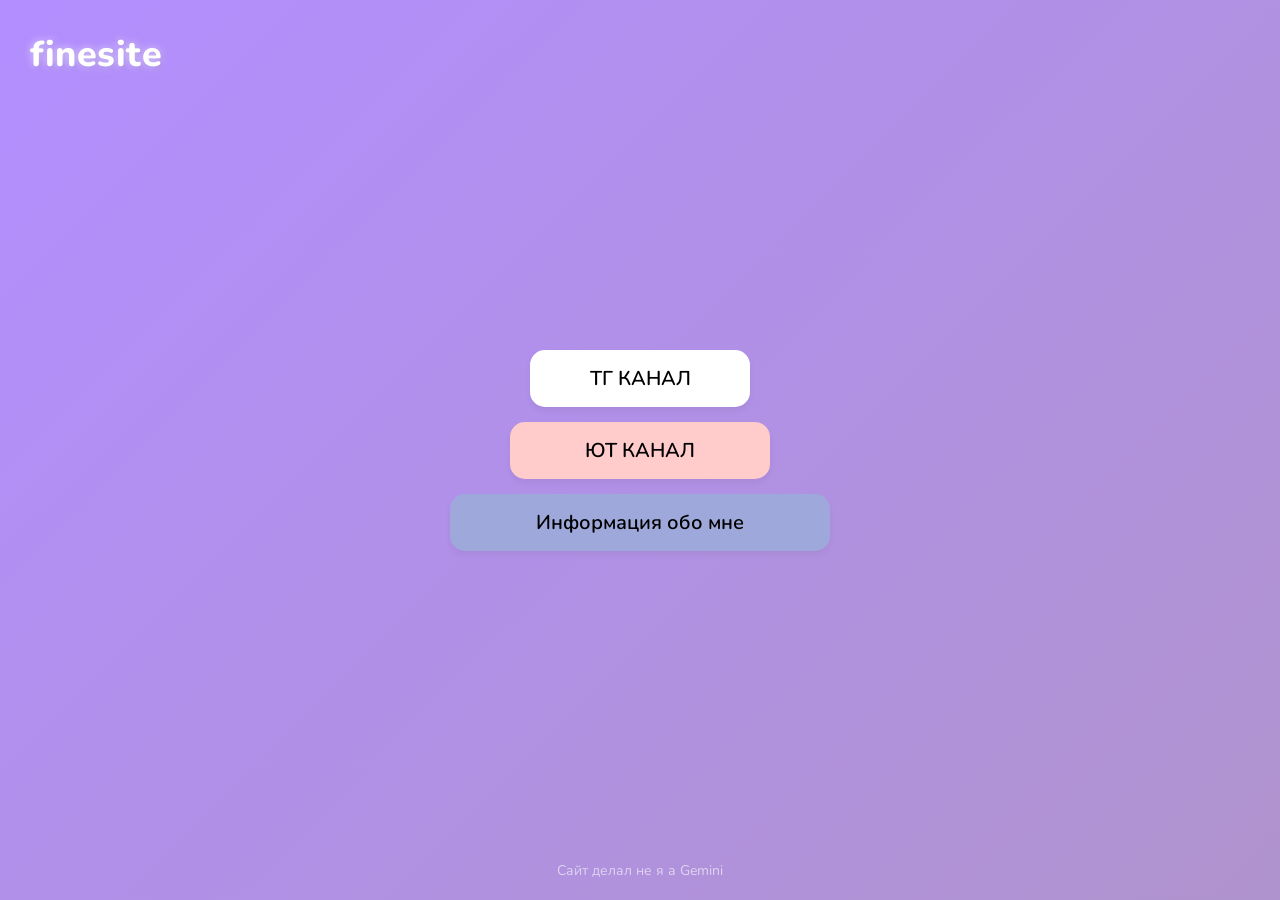
==== index.html @ 7a39f19e "Add files via upload" ====
<!DOCTYPE html>
<html lang="ru">
<head>
    <meta charset="UTF-8">
    <meta name="viewport" content="width=device-width, initial-scale=1.0">
    <title>Finesite</title>
    <link href="https://fonts.googleapis.com/css2?family=Nunito:wght@600;800&display=swap" rel="stylesheet">
    <style>
        /* --- ОСНОВНЫЕ НАСТРОЙКИ --- */
        body {
            margin: 0;
            padding: 0;
            font-family: 'Nunito', sans-serif;
            height: 100vh;
            display: flex;
            flex-direction: column;
            align-items: center;
            justify-content: center;
            /* Градиентный фон как на фото (сиренево-розовый) */
            background: linear-gradient(135deg, #b28eff 0%, #af93cd 100%);
            overflow: hidden;
            position: relative;
        }

        /* --- ЛОГОТИП (Слева сверху) --- */
        .logo {
            position: absolute;
            top: 30px;
            left: 30px;
            font-size: 36px;
            font-weight: 800; /* Жирный шрифт */
            color: white;
            /* Эффект свечения (тени) как на картинке */
            text-shadow: 0px 0px 8px rgba(255, 255, 255, 0.6), 2px 2px 4px rgba(0,0,0,0.1);
            letter-spacing: 0.5px;
            pointer-events: none; /* Чтобы логотип не мешал кликам */
        }

        /* --- КОНТЕЙНЕР ДЛЯ КНОПОК --- */
        .buttons-container {
            display: flex;
            flex-direction: column;
            align-items: center;
            gap: 15px; /* Расстояние между кнопками */
        }

        /* --- ОБЩИЙ СТИЛЬ КНОПОК --- */
        .btn {
            text-decoration: none;
            color: black;
            font-weight: 600;
            font-size: 20px;
            padding: 15px 0; /* Высота кнопок */
            border-radius: 15px; /* Скругление углов */
            text-align: center;
            box-shadow: 0 4px 6px rgba(0,0,0,0.05); /* Легкая тень */
            transition: transform 0.2s;
            display: block;
            text-transform: uppercase; /* Заглавные буквы для верхних кнопок */
        }

        .btn:hover {
            transform: scale(1.03); /* Увеличение при наведении */
        }

        /* --- ЦВЕТА КНОПОК --- */
        
        /* 1. Белая кнопка (ТГ КАНАЛ) */
        .btn-white {
            background-color: white;
            width: 220px;
        }

        /* 2. Розовая кнопка (ЮТ КАНАЛ) */
        .btn-pink {
            background-color: #ffcccb; /* Нежный розовый */
            width: 260px;
        }

        /* 3. Синяя кнопка (ИНФОРМАЦИЯ) */
        .btn-blue {
            background-color: #9fa8da; /* Нежный синий/фиолетовый */
            width: 380px; /* Эта кнопка шире остальных */
            text-transform: none; /* Тут обычный текст, не капсом */
        }

        /* --- СКРЫТЫЙ ПЛЕЕР --- */
        audio { display: none; }

        /* --- ПОДСКАЗКА О МУЗЫКЕ (Исчезнет после клика) --- */
        .music-hint {
            position: absolute;
            bottom: 20px;
            color: rgba(255,255,255,0.6);
            font-size: 14px;
            pointer-events: none;
        }

    </style>
</head>
<body onclick="playMusic()">

    <div class="logo">finesite</div>

    <div class="buttons-container">
        <a href="https://t.me/F1nebr0TGK" target="_blank" class="btn btn-white">
            ТГ КАНАЛ
        </a>

        <a href="https://www.youtube.com/@F1nebr0" target="_blank" class="btn btn-pink">
            ЮТ КАНАЛ
        </a>

        <a href="https://google.com" target="_blank" class="btn btn-blue">
            Информация обо мне
        </a>
    </div>

    <audio id="bgMusic" loop>
        <source src="main.mp3" type="audio/mpeg">
    </audio>

    <div class="music-hint" id="hint">Сайт делал не я а Gemini</div>

    <script>
        // Скрипт для запуска музыки при первом клике (так требуют браузеры)
        function playMusic() {
            var audio = document.getElementById("bgMusic");
            var hint = document.getElementById("hint");
            
            if (audio.paused) {
                audio.play();
                hint.style.opacity = '0'; // Скрываем надпись после клика
            }
        }
    </script>

</body>
</html>
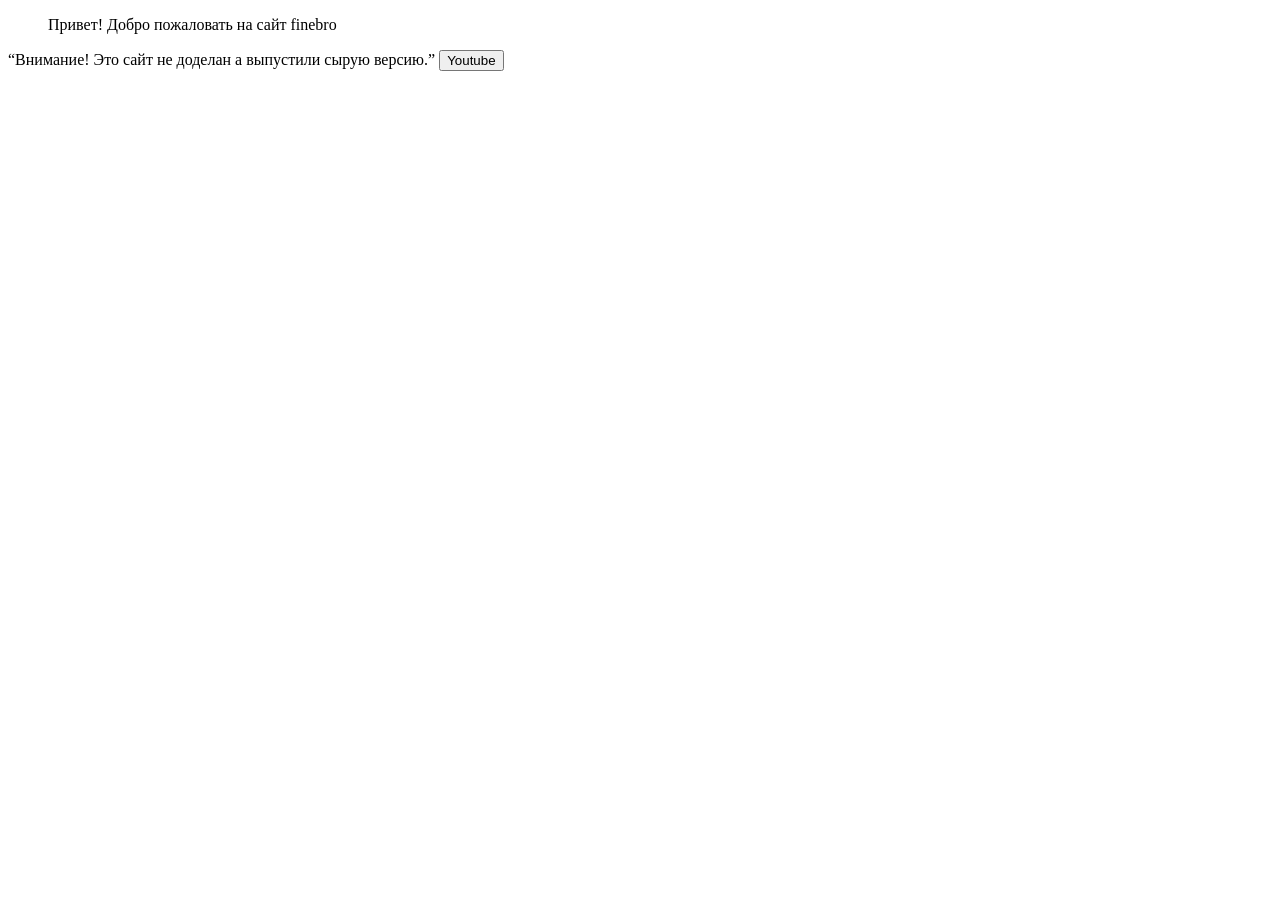
==== commit f4906066: "Refactor index.html for new site structure" ====
--- a/index.html
+++ b/index.html
@@ -1,139 +1,20 @@
 <!DOCTYPE html>
-<html lang="ru">
+<html lang="en">
 <head>
     <meta charset="UTF-8">
     <meta name="viewport" content="width=device-width, initial-scale=1.0">
-    <title>Finesite</title>
-    <link href="https://fonts.googleapis.com/css2?family=Nunito:wght@600;800&display=swap" rel="stylesheet">
-    <style>
-        /* --- ОСНОВНЫЕ НАСТРОЙКИ --- */
-        body {
-            margin: 0;
-            padding: 0;
-            font-family: 'Nunito', sans-serif;
-            height: 100vh;
-            display: flex;
-            flex-direction: column;
-            align-items: center;
-            justify-content: center;
-            /* Градиентный фон как на фото (сиренево-розовый) */
-            background: linear-gradient(135deg, #b28eff 0%, #af93cd 100%);
-            overflow: hidden;
-            position: relative;
-        }
-
-        /* --- ЛОГОТИП (Слева сверху) --- */
-        .logo {
-            position: absolute;
-            top: 30px;
-            left: 30px;
-            font-size: 36px;
-            font-weight: 800; /* Жирный шрифт */
-            color: white;
-            /* Эффект свечения (тени) как на картинке */
-            text-shadow: 0px 0px 8px rgba(255, 255, 255, 0.6), 2px 2px 4px rgba(0,0,0,0.1);
-            letter-spacing: 0.5px;
-            pointer-events: none; /* Чтобы логотип не мешал кликам */
-        }
-
-        /* --- КОНТЕЙНЕР ДЛЯ КНОПОК --- */
-        .buttons-container {
-            display: flex;
-            flex-direction: column;
-            align-items: center;
-            gap: 15px; /* Расстояние между кнопками */
-        }
-
-        /* --- ОБЩИЙ СТИЛЬ КНОПОК --- */
-        .btn {
-            text-decoration: none;
-            color: black;
-            font-weight: 600;
-            font-size: 20px;
-            padding: 15px 0; /* Высота кнопок */
-            border-radius: 15px; /* Скругление углов */
-            text-align: center;
-            box-shadow: 0 4px 6px rgba(0,0,0,0.05); /* Легкая тень */
-            transition: transform 0.2s;
-            display: block;
-            text-transform: uppercase; /* Заглавные буквы для верхних кнопок */
-        }
-
-        .btn:hover {
-            transform: scale(1.03); /* Увеличение при наведении */
-        }
-
-        /* --- ЦВЕТА КНОПОК --- */
-        
-        /* 1. Белая кнопка (ТГ КАНАЛ) */
-        .btn-white {
-            background-color: white;
-            width: 220px;
-        }
-
-        /* 2. Розовая кнопка (ЮТ КАНАЛ) */
-        .btn-pink {
-            background-color: #ffcccb; /* Нежный розовый */
-            width: 260px;
-        }
-
-        /* 3. Синяя кнопка (ИНФОРМАЦИЯ) */
-        .btn-blue {
-            background-color: #9fa8da; /* Нежный синий/фиолетовый */
-            width: 380px; /* Эта кнопка шире остальных */
-            text-transform: none; /* Тут обычный текст, не капсом */
-        }
-
-        /* --- СКРЫТЫЙ ПЛЕЕР --- */
-        audio { display: none; }
-
-        /* --- ПОДСКАЗКА О МУЗЫКЕ (Исчезнет после клика) --- */
-        .music-hint {
-            position: absolute;
-            bottom: 20px;
-            color: rgba(255,255,255,0.6);
-            font-size: 14px;
-            pointer-events: none;
-        }
-
-    </style>
+    <title>finebio</title>
+  </style>
 </head>
-<body onclick="playMusic()">
-
-    <div class="logo">finesite</div>
-
-    <div class="buttons-container">
-        <a href="https://t.me/F1nebr0TGK" target="_blank" class="btn btn-white">
-            ТГ КАНАЛ
-        </a>
-
-        <a href="https://www.youtube.com/@F1nebr0" target="_blank" class="btn btn-pink">
-            ЮТ КАНАЛ
-        </a>
-
-        <a href="https://google.com" target="_blank" class="btn btn-blue">
-            Информация обо мне
-        </a>
-    </div>
-
-    <audio id="bgMusic" loop>
-        <source src="main.mp3" type="audio/mpeg">
-    </audio>
-
-    <div class="music-hint" id="hint">Сайт делал не я а Gemini</div>
-
-    <script>
-        // Скрипт для запуска музыки при первом клике (так требуют браузеры)
-        function playMusic() {
-            var audio = document.getElementById("bgMusic");
-            var hint = document.getElementById("hint");
-            
-            if (audio.paused) {
-                audio.play();
-                hint.style.opacity = '0'; // Скрываем надпись после клика
-            }
-        }
-    </script>
-
+<body>
+  <link rel="stylesheet" href="style.css">
+      <menu>Привет! Добро пожаловать на сайт finebro</menu> 
+       <q>Внимание! Это сайт не доделан а выпустили сырую версию.</q>
+       <body>
+<a href="https://www.youtube.com/@%D1%84%D0%B0%D0%B9%D0%BD-%D0%B2%D0%BF3" style="text-decoration: none;">
+    <button>Youtube</button>
+</a>
+<audio src=""></audio>
+  <body>
 </body>
-</html>+</html>
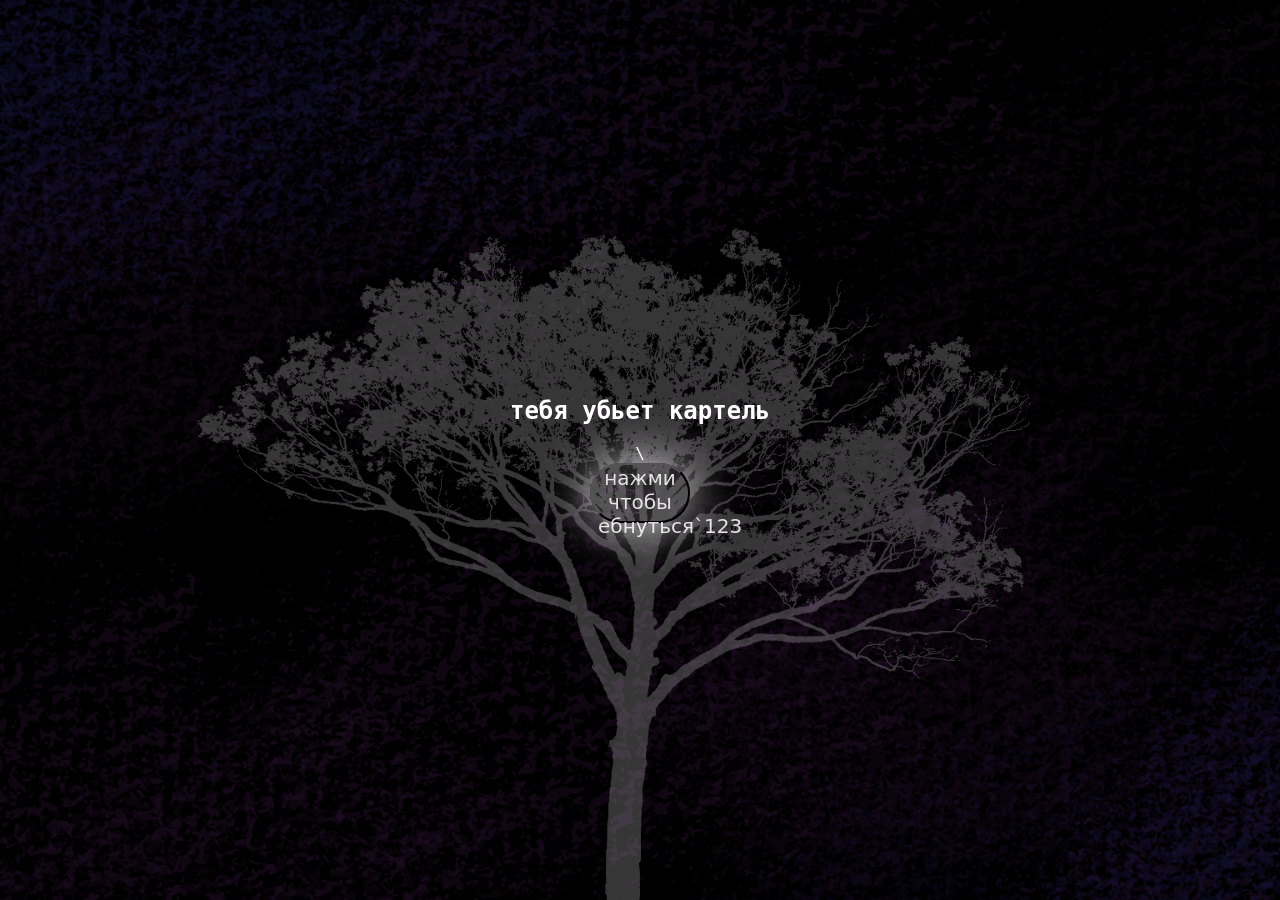
==== commit cfcbbfcb: "Update index.html" ====
--- a/index.html
+++ b/index.html
@@ -2,19 +2,13 @@
 <html lang="en">
 <head>
     <meta charset="UTF-8">
-    <meta name="viewport" content="width=device-width, initial-scale=1.0">
-    <title>finebio</title>
-  </style>
+    <meta name="viewport" content="width=device-width, initial-scale=4.0">
+    <title>Xsite</title>
 </head>
 <body>
-  <link rel="stylesheet" href="style.css">
-      <menu>Привет! Добро пожаловать на сайт finebro</menu> 
-       <q>Внимание! Это сайт не доделан а выпустили сырую версию.</q>
-       <body>
-<a href="https://www.youtube.com/@%D1%84%D0%B0%D0%B9%D0%BD-%D0%B2%D0%BF3" style="text-decoration: none;">
-    <button>Youtube</button>
-</a>
-<audio src=""></audio>
-  <body>
+    <link rel="stylesheet" href="style.css">
+    <h2>тебя убьет картель</h2>
+\    
+    <button class="button">нажми чтобы ебнуться`123</button>
 </body>
 </html>
--- a/style.css
+++ b/style.css
@@ -0,0 +1,41 @@
+   body{
+    font-family: 'mycustomfont', monospace;
+    button{
+        font-family: 'mycustomfont', system-ui, -apple-system, BlinkMacSystemFont, 'Segoe UI', Roboto, Oxygen, Ubuntu, Cantarell, 'Open Sans', 'Helvetica Neue', sans-serif;
+        text-align: center;
+        border-radius: 50px;
+        width: 100px;
+        height: 60px;
+        font-size: 20px;
+        box-shadow: 0px 0px 50px rgba(255, 255, 255, 0.863);
+        background-color: rgba(255, 255, 255, 0.136);
+        color: rgba(255, 255, 255, 0.863);
+        transition: all 0.3s ease; /* делает любое изменение плавным */
+        cursor: pointer;
+    }
+    button:hover {
+        transform: scale(1.1); /* немного увеличивает кнопку */
+    }
+
+    
+margin: 0;
+    display: flex;
+    flex-direction: column;  
+    justify-content: center;
+    align-items: center;     /* центрирует по горизонтали */
+    min-height: 100vh;       /* растягивает на весь экран */
+    
+    background: url('test.png') no-repeat center center / cover fixed;
+    color: white;            /* весь текст сразу белый */
+    text-align: center;
+
+    @font-face {
+    font-family: 'finefont'; /* придумай любое название */
+    src: url('Raleway-Bold.ttf');      /* точное имя файла, который ты загрузил */
+}
+     menu {
+        font-family: 'finefont', sans-serif;
+        font-size: 36px;
+        margin-bottom: 20px;
+    }
+}
